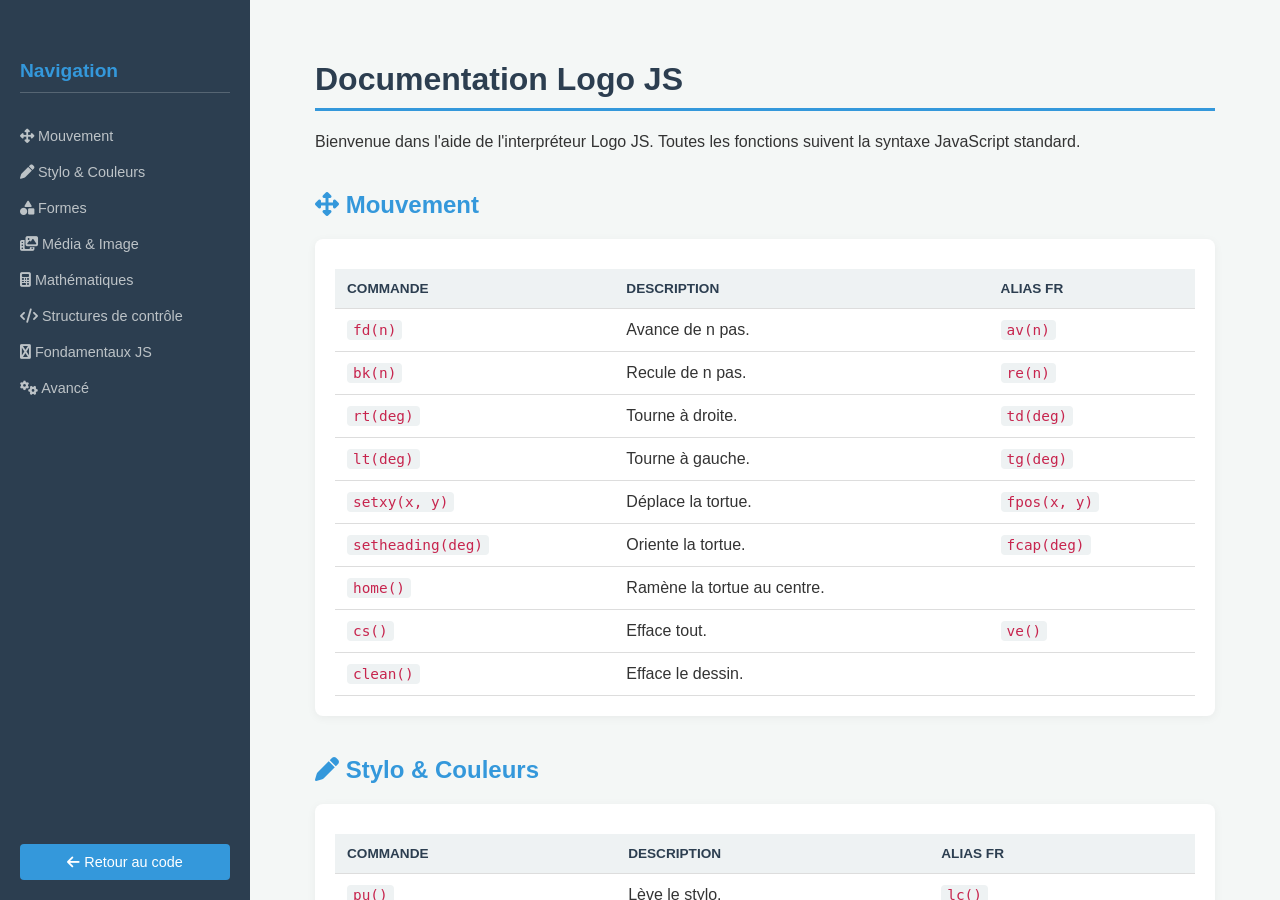
==== help.html @ cd29520a "Add files via upload" ====
<!DOCTYPE html>
<html lang="fr">
<head>
    <meta charset="UTF-8">
    <meta name="viewport" content="width=device-width, initial-scale=1.0">
    <title>Documentation - Logo JS</title>
    <link rel="stylesheet" href="https://cdnjs.cloudflare.com/ajax/libs/font-awesome/6.7.2/css/all.min.css">
    <style>
        :root {
            --primary: #2c3e50;
            --accent: #3498db;
            --bg: #f4f7f6;
            --text: #333;
            --code-bg: #eef2f3;
            --border: #ddd;
        }
        * { box-sizing: border-box; }
        body {
            margin: 0;
            font-family: 'Segoe UI', Tahoma, Geneva, Verdana, sans-serif;
            background: var(--bg);
            color: var(--text);
            display: flex;
            height: 100vh;
            overflow: hidden; /* Body doesn't scroll, layout does */
        }
        
        /* Sidebar */
        .sidebar {
            width: 250px;
            background: var(--primary);
            color: white;
            padding: 20px;
            display: flex;
            flex-direction: column;
            gap: 10px;
        }
        .sidebar h2 { font-size: 1.2rem; margin-bottom: 20px; border-bottom: 1px solid rgba(255,255,255,0.2); padding-bottom: 10px; }
        .sidebar a { color: #bdc3c7; text-decoration: none; font-size: 0.9rem; padding: 5px 0; transition: 0.2s; }
        .sidebar a:hover { color: white; padding-left: 5px; }
        .back-btn { background: var(--accent); color: white !important; padding: 10px !important; border-radius: 4px; text-align: center; margin-top: auto; }

        /* Main Content */
        .main-content {
            flex: 1;
            padding: 40px;
            overflow-y: auto; /* Fix scrolling here */
            scroll-behavior: smooth;
        }
        .container { max-width: 900px; margin: 0 auto; }
        
        h1 { color: var(--primary); border-bottom: 3px solid var(--accent); padding-bottom: 10px; }
        h2 { color: var(--accent); margin-top: 40px; }
        
        .card {
            background: white;
            padding: 20px;
            border-radius: 8px;
            box-shadow: 0 2px 10px rgba(0,0,0,0.05);
            margin-bottom: 20px;
        }
        
        table { width: 100%; border-collapse: collapse; margin-top: 10px; }
        th, td { text-align: left; padding: 12px; border-bottom: 1px solid var(--border); }
        th { background: var(--code-bg); color: var(--primary); font-size: 0.85rem; text-transform: uppercase; }
        
        code {
            background: var(--code-bg);
            padding: 2px 6px;
            border-radius: 4px;
            font-family: 'Fira Code', monospace;
            color: #c7254e;
            font-size: 0.9rem;
        }
        
        .example {
            background: #2d2d2d;
            color: #f8f8f2;
            padding: 15px;
            border-radius: 6px;
            margin-top: 5px;
            font-family: monospace;
            white-space: pre;
        }
        
        .badge {
            display: inline-block;
            padding: 2px 8px;
            border-radius: 10px;
            font-size: 0.75rem;
            background: var(--accent);
            color: white;
            margin-left: 5px;
        }
    </style>
</head>
<body>
    <div class="sidebar">
        <h2>Navigation</h2>
        <a href="#mouvement"><i class="fas fa-arrows-alt"></i> Mouvement</a>
        <a href="#stylo"><i class="fas fa-pen"></i> Stylo & Couleurs</a>
        <a href="#formes"><i class="fas fa-shapes"></i> Formes</a>
        <a href="#media"><i class="fas fa-photo-video"></i> Média & Image</a>
        <a href="#math"><i class="fas fa-calculator"></i> Mathématiques</a>
        <a href="#structures"><i class="fas fa-code"></i> Structures de contrôle</a>
        <a href="#js-base"><i class="fas fa-js-square"></i> Fondamentaux JS</a>
        <a href="#avance"><i class="fas fa-cogs"></i> Avancé</a>
        <a href="index.html" class="back-btn"><i class="fas fa-arrow-left"></i> Retour au code</a>
    </div>

    <div class="main-content">
        <div class="container">
            <h1>Documentation Logo JS</h1>
            <p>Bienvenue dans l'aide de l'interpréteur Logo JS. Toutes les fonctions suivent la syntaxe JavaScript standard.</p>

            <section id="mouvement">
                <h2><i class="fas fa-arrows-alt"></i> Mouvement</h2>
                <div class="card">
                    <table>
                        <thead>
                            <tr><th>Commande</th><th>Description</th><th>Alias FR</th></tr>
                        </thead>
                        <tbody>
                            <tr><td><code>fd(n)</code></td><td>Avance de n pas.</td><td><code>av(n)</code></td></tr>
                            <tr><td><code>bk(n)</code></td><td>Recule de n pas.</td><td><code>re(n)</code></td></tr>
                            <tr><td><code>rt(deg)</code></td><td>Tourne à droite.</td><td><code>td(deg)</code></td></tr>
                            <tr><td><code>lt(deg)</code></td><td>Tourne à gauche.</td><td><code>tg(deg)</code></td></tr>
                            <tr><td><code>setxy(x, y)</code></td><td>Déplace la tortue.</td><td><code>fpos(x, y)</code></td></tr>
                            <tr><td><code>setheading(deg)</code></td><td>Oriente la tortue.</td><td><code>fcap(deg)</code></td></tr>
                            <tr><td><code>home()</code></td><td>Ramène la tortue au centre.</td><td></td></tr>
                            <tr><td><code>cs()</code></td><td>Efface tout.</td><td><code>ve()</code></td></tr>
                            <tr><td><code>clean()</code></td><td>Efface le dessin.</td><td></td></tr>
                        </tbody>
                    </table>
                </div>
            </section>

            <section id="stylo">
                <h2><i class="fas fa-pen"></i> Stylo & Couleurs</h2>
                <div class="card">
                    <table>
                        <thead>
                            <tr><th>Commande</th><th>Description</th><th>Alias FR</th></tr>
                        </thead>
                        <tbody>
                            <tr><td><code>pu()</code></td><td>Lève le stylo.</td><td><code>lc()</code></td></tr>
                            <tr><td><code>pd()</code></td><td>Abaisse le stylo.</td><td><code>bc()</code></td></tr>
                            <tr><td><code>setcolor(c)</code></td><td>Couleur du stylo.</td><td><code>fcc(c)</code></td></tr>
                            <tr><td><code>setwidth(n)</code></td><td>Épaisseur du stylo.</td><td><code>fixetaille(n)</code></td></tr>
                            <tr><td><code>fillcolor(c)</code></td><td>Couleur remplissage.</td><td><code>fcl(c)</code></td></tr>
                            <tr><td><code>fill()</code></td><td>Remplit la forme.</td><td></td></tr>
                            <tr><td><code>canvascolor(c)</code></td><td>Couleur du canevas.</td><td><code>fct(c)</code></td></tr>
                            <tr><td><code>opacity(n)</code></td><td>Opacité globale.</td><td><code>opacité(n)</code></td></tr>
                        </tbody>
                    </table>
                </div>
            </section>

            <section id="formes">
                <h2><i class="fas fa-shapes"></i> Formes Géométriques</h2>
                <div class="card">
                    <table>
                        <thead>
                            <tr><th>Commande</th><th>Description</th><th>Alias FR</th></tr>
                        </thead>
                        <tbody>
                            <tr><td><code>circle(r)</code></td><td>Trace un cercle.</td><td><code>cercle(r)</code></td></tr>
                            <tr><td><code>arc(deg, r)</code></td><td>Trace un arc.</td><td></td></tr>
                            <tr><td><code>rectangle(w, h)</code></td><td>Trace un rectangle.</td><td></td></tr>
                            <tr><td><code>ellipse(w, h)</code></td><td>Trace une ellipse.</td><td></td></tr>
                            <tr><td><code>polygon(c, t)</code></td><td>Trace un polygone.</td><td><code>polygone(c, t)</code></td></tr>
                            <tr><td><code>star(p, r1, r2)</code></td><td>Trace une étoile.</td><td><code>étoile(p, r1, r2)</code></td></tr>
                            <tr><td><code>line(x1, y1, x2, y2)</code></td><td>Trace une ligne.</td><td></td></tr>
                            <tr><td><code>stamp()</code></td><td>Empreinte tortue.</td><td><code>tampon()</code></td></tr>
                        </tbody>
                    </table>
                </div>
            </section>

            <section id="media">
                <h2><i class="fas fa-photo-video"></i> Média & Image</h2>
                <div class="card">
                    <table>
                        <thead>
                            <tr><th>Commande</th><th>Description</th></tr>
                        </thead>
                        <tbody>
                            <tr><td><code>drawimage(url, w, h)</code></td><td>Dessine une image à la position de la tortue.</td></tr>
                            <tr><td><code>showimage(url, x, y, w, h)</code></td><td>Affiche une image fixe sur le canevas.</td></tr>
                            <tr><td><code>showvideo(url, x, y, w, h)</code></td><td>Affiche une vidéo sur le canevas.</td></tr>
                            <tr><td><code>playsound(url)</code></td><td>Joue un fichier audio.</td></tr>
                            <tr><td><code>write("texte")</code></td><td>Écrit du texte à la position de la tortue.</td></tr>
                            <tr><td><code>font("style")</code></td><td>Change la police (ex: "bold 20px Arial").</td></tr>
                        </tbody>
                    </table>
                </div>
            </section>

            <section id="math">
                <h2><i class="fas fa-calculator"></i> Mathématiques</h2>
                <div class="card">
                    <table>
                        <thead>
                            <tr><th>Commande</th><th>Description</th></tr>
                        </thead>
                        <tbody>
                            <tr><td><code>sin(deg)</code>, <code>cos(deg)</code></td><td>Fonctions trigo (en degrés).</td></tr>
                            <tr><td><code>tan(deg)</code>, <code>atan(y, x)</code></td><td>Fonctions trigo (en degrés).</td></tr>
                            <tr><td><code>random(n)</code></td><td>Nombre aléatoire entre 0 et n. Alias: <code>m</code></td></tr>
                            <tr><td><code>integer(n)</code></td><td>Partie entière. Alias: <code>round</code>, <code>ceil</code></td></tr>
                            <tr><td><code>mod(a, b)</code></td><td>Reste de la division. Alias: <code>modulo</code>, <code>o</code></td></tr>
                            <tr><td><code>sqrt(n)</code>, <code>pow(a, b)</code></td><td>Racine carrée et puissance.</td></tr>
                            <tr><td><code>posx()</code>, <code>posy()</code></td><td>Position actuelle.</td></tr>
                            <tr><td><code>heading()</code></td><td>Angle actuel (0-360). Alias: <code>ng</code></td></tr>
                        </tbody>
                    </table>
                </div>
            </section>

            <section id="structures">
                <h2><i class="fas fa-code"></i> Structures de contrôle</h2>
                <div class="card">
                    <h3>Si... Sinon (if... else)</h3>
                    <div class="example">if (posx() > 100) {
    setcolor('red');
} else {
    setcolor('blue');
}</div>

                    <h3>Switch</h3>
                    <div class="example">let forme = 'carré';
switch(forme) {
    case 'carré': 
        polygon(4, 50); break;
    case 'triangle': 
        polygon(3, 50); break;
    default: 
        circle(50);
}</div>
                    
                    <h3>Boucles (for, while)</h3>
                    <p>Utilisez <code>break</code> pour sortir d'une boucle et <code>continue</code> pour passer à l'itération suivante.</p>
                    <div class="example">// Boucle for
for (let i = 0; i < 10; i++) {
    if (i === 5) continue; // Saute l'étape 5
    fd(i * 10);
    rt(90);
}

// Boucle while
let d = 0;
while (d < 100) {
    fd(d);
    rt(45);
    d += 10;
    if (d > 80) break; // Arrête la boucle
}</div>
                </div>
            </section>

            <section id="js-base">
                <h2><i class="fas fa-js-square"></i> Fondamentaux JS</h2>
                <div class="card">
                    <h3>Variables & Déclaration</h3>
                    <div class="example">let x = 10;        // Variable modifiable
const PI = 3.14;    // Constante
var y = 20;         // Ancienne méthode (déconseillé)</div>

                    <h3>Conversions</h3>
                    <div class="example">let n = Number("123");     // Vers nombre
let s = String(123);     // Vers texte
let i = parseInt("10.5"); // Vers entier</div>

                    <h3>Tableaux (Arrays)</h3>
                    <div class="example">let couleurs = ['red', 'green', 'blue'];
couleurs.push('yellow'); // Ajoute
setcolor(couleurs[0]);   // Accède au 1er élément</div>

                    <h3>Dictionnaires / Objets</h3>
                    <div class="example">let config = { taille: 50, couleur: 'red' };
setwidth(config.taille);
setcolor(config['couleur']);</div>

                    <h3>Classes</h3>
                    <div class="example">class Forme {
    constructor(t) { this.t = t; }
    dessine() { fd(this.t); rt(90); }
}
let f = new Forme(100);
f.dessine();</div>
                </div>
            </section>

            <section id="avance">
                <h2><i class="fas fa-cogs"></i> Avancé</h2>
                <div class="card">
                    <table>
                        <thead>
                            <tr><th>Commande</th><th>Description</th><th>Alias FR</th></tr>
                        </thead>
                        <tbody>
                            <tr><td><code>smooth(bool)</code></td><td>Animation fluide.</td><td><code>fluide(bool)</code></td></tr>
                            <tr><td><code>gradient(t, ...)</code></td><td>Dégradé.</td><td><code>dégradé(t, ...)</code></td></tr>
                            <tr><td><code>repeat(n, fn)</code></td><td>Boucle simplifiée.</td><td><code>répète(n, fn)</code></td></tr>
                            <tr><td><code>console.log(...)</code></td><td>Terminal.</td><td><code>print</code></td></tr>
                        </tbody>
                    </table>
                    <p>Exemple de boucle complexe :</p>
                    <div class="example">répète(36, (i) => {
  fcc(rgb(i*7, 100, 255));
  polygone(6, 50);
  td(10);
});</div>
                </div>
            </section>
        </div>
    </div>
</body>
</html>
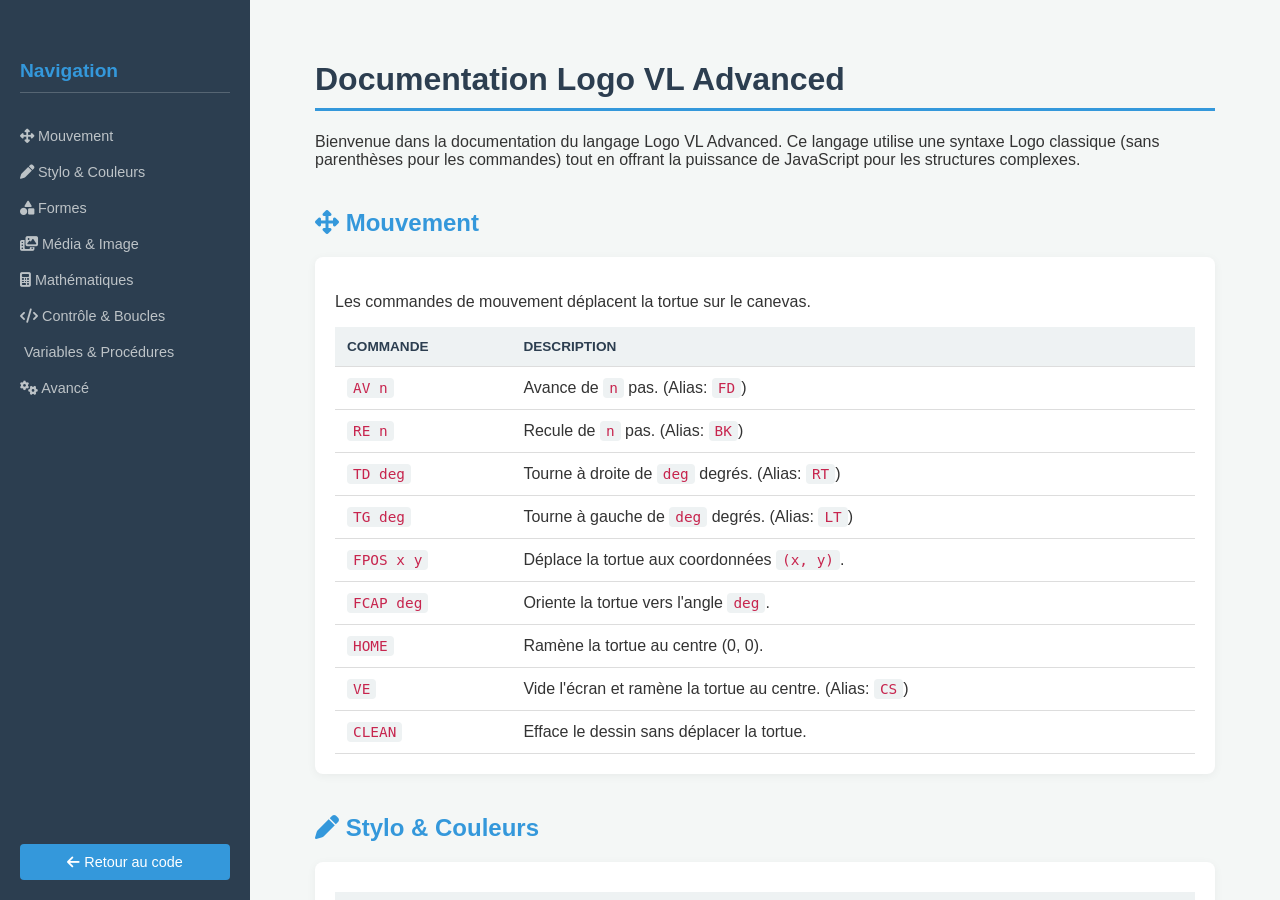
==== commit 3070d260: "Complete Logo VL Advanced: Comprehensive French Documentation and Language Polish - Replaced all Jav" ====
--- a/help.html
+++ b/help.html
@@ -3,7 +3,7 @@
 <head>
     <meta charset="UTF-8">
     <meta name="viewport" content="width=device-width, initial-scale=1.0">
-    <title>Documentation - Logo JS</title>
+    <title>Documentation - Logo VL Advanced</title>
     <link rel="stylesheet" href="https://cdnjs.cloudflare.com/ajax/libs/font-awesome/6.7.2/css/all.min.css">
     <style>
         :root {
@@ -22,7 +22,7 @@
             color: var(--text);
             display: flex;
             height: 100vh;
-            overflow: hidden; /* Body doesn't scroll, layout does */
+            overflow: hidden;
         }
         
         /* Sidebar */
@@ -44,7 +44,7 @@
         .main-content {
             flex: 1;
             padding: 40px;
-            overflow-y: auto; /* Fix scrolling here */
+            overflow-y: auto;
             scroll-behavior: smooth;
         }
         .container { max-width: 900px; margin: 0 auto; }
@@ -92,6 +92,9 @@
             color: white;
             margin-left: 5px;
         }
+        .keyword { color: #bb86fc; font-weight: bold; }
+        .command { color: #03dac6; font-weight: bold; }
+        .variable { color: #ff9800; font-weight: bold; }
     </style>
 </head>
 <body>
@@ -102,34 +105,35 @@
         <a href="#formes"><i class="fas fa-shapes"></i> Formes</a>
         <a href="#media"><i class="fas fa-photo-video"></i> Média & Image</a>
         <a href="#math"><i class="fas fa-calculator"></i> Mathématiques</a>
-        <a href="#structures"><i class="fas fa-code"></i> Structures de contrôle</a>
-        <a href="#js-base"><i class="fas fa-js-square"></i> Fondamentaux JS</a>
+        <a href="#structures"><i class="fas fa-code"></i> Contrôle & Boucles</a>
+        <a href="#variables"><i class="fas fa-variable"></i> Variables & Procédures</a>
         <a href="#avance"><i class="fas fa-cogs"></i> Avancé</a>
         <a href="index.html" class="back-btn"><i class="fas fa-arrow-left"></i> Retour au code</a>
     </div>
 
     <div class="main-content">
         <div class="container">
-            <h1>Documentation Logo JS</h1>
-            <p>Bienvenue dans l'aide de l'interpréteur Logo JS. Toutes les fonctions suivent la syntaxe JavaScript standard.</p>
+            <h1>Documentation Logo VL Advanced</h1>
+            <p>Bienvenue dans la documentation du langage Logo VL Advanced. Ce langage utilise une syntaxe Logo classique (sans parenthèses pour les commandes) tout en offrant la puissance de JavaScript pour les structures complexes.</p>
 
             <section id="mouvement">
                 <h2><i class="fas fa-arrows-alt"></i> Mouvement</h2>
                 <div class="card">
-                    <table>
-                        <thead>
-                            <tr><th>Commande</th><th>Description</th><th>Alias FR</th></tr>
-                        </thead>
-                        <tbody>
-                            <tr><td><code>fd(n)</code></td><td>Avance de n pas.</td><td><code>av(n)</code></td></tr>
-                            <tr><td><code>bk(n)</code></td><td>Recule de n pas.</td><td><code>re(n)</code></td></tr>
-                            <tr><td><code>rt(deg)</code></td><td>Tourne à droite.</td><td><code>td(deg)</code></td></tr>
-                            <tr><td><code>lt(deg)</code></td><td>Tourne à gauche.</td><td><code>tg(deg)</code></td></tr>
-                            <tr><td><code>setxy(x, y)</code></td><td>Déplace la tortue.</td><td><code>fpos(x, y)</code></td></tr>
-                            <tr><td><code>setheading(deg)</code></td><td>Oriente la tortue.</td><td><code>fcap(deg)</code></td></tr>
-                            <tr><td><code>home()</code></td><td>Ramène la tortue au centre.</td><td></td></tr>
-                            <tr><td><code>cs()</code></td><td>Efface tout.</td><td><code>ve()</code></td></tr>
-                            <tr><td><code>clean()</code></td><td>Efface le dessin.</td><td></td></tr>
+                    <p>Les commandes de mouvement déplacent la tortue sur le canevas.</p>
+                    <table>
+                        <thead>
+                            <tr><th>Commande</th><th>Description</th></tr>
+                        </thead>
+                        <tbody>
+                            <tr><td><code>AV n</code></td><td>Avance de <code>n</code> pas. (Alias: <code>FD</code>)</td></tr>
+                            <tr><td><code>RE n</code></td><td>Recule de <code>n</code> pas. (Alias: <code>BK</code>)</td></tr>
+                            <tr><td><code>TD deg</code></td><td>Tourne à droite de <code>deg</code> degrés. (Alias: <code>RT</code>)</td></tr>
+                            <tr><td><code>TG deg</code></td><td>Tourne à gauche de <code>deg</code> degrés. (Alias: <code>LT</code>)</td></tr>
+                            <tr><td><code>FPOS x y</code></td><td>Déplace la tortue aux coordonnées <code>(x, y)</code>.</td></tr>
+                            <tr><td><code>FCAP deg</code></td><td>Oriente la tortue vers l'angle <code>deg</code>.</td></tr>
+                            <tr><td><code>HOME</code></td><td>Ramène la tortue au centre (0, 0).</td></tr>
+                            <tr><td><code>VE</code></td><td>Vide l'écran et ramène la tortue au centre. (Alias: <code>CS</code>)</td></tr>
+                            <tr><td><code>CLEAN</code></td><td>Efface le dessin sans déplacer la tortue.</td></tr>
                         </tbody>
                     </table>
                 </div>
@@ -140,17 +144,17 @@
                 <div class="card">
                     <table>
                         <thead>
-                            <tr><th>Commande</th><th>Description</th><th>Alias FR</th></tr>
-                        </thead>
-                        <tbody>
-                            <tr><td><code>pu()</code></td><td>Lève le stylo.</td><td><code>lc()</code></td></tr>
-                            <tr><td><code>pd()</code></td><td>Abaisse le stylo.</td><td><code>bc()</code></td></tr>
-                            <tr><td><code>setcolor(c)</code></td><td>Couleur du stylo.</td><td><code>fcc(c)</code></td></tr>
-                            <tr><td><code>setwidth(n)</code></td><td>Épaisseur du stylo.</td><td><code>fixetaille(n)</code></td></tr>
-                            <tr><td><code>fillcolor(c)</code></td><td>Couleur remplissage.</td><td><code>fcl(c)</code></td></tr>
-                            <tr><td><code>fill()</code></td><td>Remplit la forme.</td><td></td></tr>
-                            <tr><td><code>canvascolor(c)</code></td><td>Couleur du canevas.</td><td><code>fct(c)</code></td></tr>
-                            <tr><td><code>opacity(n)</code></td><td>Opacité globale.</td><td><code>opacité(n)</code></td></tr>
+                            <tr><th>Commande</th><th>Description</th></tr>
+                        </thead>
+                        <tbody>
+                            <tr><td><code>LC</code></td><td>Lève le stylo (ne trace plus). (Alias: <code>PU</code>)</td></tr>
+                            <tr><td><code>BC</code></td><td>Abaisse le stylo (recommence à tracer). (Alias: <code>PD</code>)</td></tr>
+                            <tr><td><code>FCC couleur</code></td><td>Change la couleur du stylo.</td></tr>
+                            <tr><td><code>FIXETAILLE n</code></td><td>Change l'épaisseur du trait. (Alias: <code>SETWIDTH</code>)</td></tr>
+                            <tr><td><code>FCL couleur</code></td><td>Change la couleur de remplissage.</td></tr>
+                            <tr><td><code>REMPLIS</code></td><td>Remplit la forme actuelle. (Alias: <code>FILL</code>)</td></tr>
+                            <tr><td><code>FCT couleur</code></td><td>Change la couleur du fond (canevas).</td></tr>
+                            <tr><td><code>OPACITE n</code></td><td>Définit l'opacité (0 à 1).</td></tr>
                         </tbody>
                     </table>
                 </div>
@@ -161,36 +165,33 @@
                 <div class="card">
                     <table>
                         <thead>
-                            <tr><th>Commande</th><th>Description</th><th>Alias FR</th></tr>
-                        </thead>
-                        <tbody>
-                            <tr><td><code>circle(r)</code></td><td>Trace un cercle.</td><td><code>cercle(r)</code></td></tr>
-                            <tr><td><code>arc(deg, r)</code></td><td>Trace un arc.</td><td></td></tr>
-                            <tr><td><code>rectangle(w, h)</code></td><td>Trace un rectangle.</td><td></td></tr>
-                            <tr><td><code>ellipse(w, h)</code></td><td>Trace une ellipse.</td><td></td></tr>
-                            <tr><td><code>polygon(c, t)</code></td><td>Trace un polygone.</td><td><code>polygone(c, t)</code></td></tr>
-                            <tr><td><code>star(p, r1, r2)</code></td><td>Trace une étoile.</td><td><code>étoile(p, r1, r2)</code></td></tr>
-                            <tr><td><code>line(x1, y1, x2, y2)</code></td><td>Trace une ligne.</td><td></td></tr>
-                            <tr><td><code>stamp()</code></td><td>Empreinte tortue.</td><td><code>tampon()</code></td></tr>
+                            <tr><th>Commande</th><th>Description</th></tr>
+                        </thead>
+                        <tbody>
+                            <tr><td><code>CERCLE r</code></td><td>Trace un cercle de rayon <code>r</code>.</td></tr>
+                            <tr><td><code>ARC deg r</code></td><td>Trace un arc de cercle.</td></tr>
+                            <tr><td><code>RECTANGLE w h</code></td><td>Trace un rectangle de largeur <code>w</code> et hauteur <code>h</code>.</td></tr>
+                            <tr><td><code>ELLIPSE w h</code></td><td>Trace une ellipse.</td></tr>
+                            <tr><td><code>POLYGONE n t</code></td><td>Trace un polygone régulier de <code>n</code> côtés de taille <code>t</code>.</td></tr>
+                            <tr><td><code>ETOILE p r1 r2</code></td><td>Trace une étoile à <code>p</code> branches.</td></tr>
+                            <tr><td><code>TAMPON</code></td><td>Laisse une empreinte de la tortue sur le canevas.</td></tr>
                         </tbody>
                     </table>
                 </div>
             </section>
 
             <section id="media">
-                <h2><i class="fas fa-photo-video"></i> Média & Image</h2>
-                <div class="card">
-                    <table>
-                        <thead>
-                            <tr><th>Commande</th><th>Description</th></tr>
-                        </thead>
-                        <tbody>
-                            <tr><td><code>drawimage(url, w, h)</code></td><td>Dessine une image à la position de la tortue.</td></tr>
-                            <tr><td><code>showimage(url, x, y, w, h)</code></td><td>Affiche une image fixe sur le canevas.</td></tr>
-                            <tr><td><code>showvideo(url, x, y, w, h)</code></td><td>Affiche une vidéo sur le canevas.</td></tr>
-                            <tr><td><code>playsound(url)</code></td><td>Joue un fichier audio.</td></tr>
-                            <tr><td><code>write("texte")</code></td><td>Écrit du texte à la position de la tortue.</td></tr>
-                            <tr><td><code>font("style")</code></td><td>Change la police (ex: "bold 20px Arial").</td></tr>
+                <h2><i class="fas fa-photo-video"></i> Média & Texte</h2>
+                <div class="card">
+                    <table>
+                        <thead>
+                            <tr><th>Commande</th><th>Description</th></tr>
+                        </thead>
+                        <tbody>
+                            <tr><td><code>AFFICHEIMAGE url w h</code></td><td>Affiche une image.</td></tr>
+                            <tr><td><code>JOUE url</code></td><td>Joue un son.</td></tr>
+                            <tr><td><code>ECRIS "texte"</code></td><td>Écrit du texte.</td></tr>
+                            <tr><td><code>POLICE "style"</code></td><td>Change la police (ex: "bold 20px Arial").</td></tr>
                         </tbody>
                     </table>
                 </div>
@@ -201,17 +202,16 @@
                 <div class="card">
                     <table>
                         <thead>
-                            <tr><th>Commande</th><th>Description</th></tr>
-                        </thead>
-                        <tbody>
-                            <tr><td><code>sin(deg)</code>, <code>cos(deg)</code></td><td>Fonctions trigo (en degrés).</td></tr>
-                            <tr><td><code>tan(deg)</code>, <code>atan(y, x)</code></td><td>Fonctions trigo (en degrés).</td></tr>
-                            <tr><td><code>random(n)</code></td><td>Nombre aléatoire entre 0 et n. Alias: <code>m</code></td></tr>
-                            <tr><td><code>integer(n)</code></td><td>Partie entière. Alias: <code>round</code>, <code>ceil</code></td></tr>
-                            <tr><td><code>mod(a, b)</code></td><td>Reste de la division. Alias: <code>modulo</code>, <code>o</code></td></tr>
-                            <tr><td><code>sqrt(n)</code>, <code>pow(a, b)</code></td><td>Racine carrée et puissance.</td></tr>
-                            <tr><td><code>posx()</code>, <code>posy()</code></td><td>Position actuelle.</td></tr>
-                            <tr><td><code>heading()</code></td><td>Angle actuel (0-360). Alias: <code>ng</code></td></tr>
+                            <tr><th>Fonction</th><th>Description</th></tr>
+                        </thead>
+                        <tbody>
+                            <tr><td><code>SIN(deg)</code>, <code>COS(deg)</code></td><td>Trigonométrie.</td></tr>
+                            <tr><td><code>HASARD n</code></td><td>Nombre aléatoire entre 0 et <code>n</code>.</td></tr>
+                            <tr><td><code>ENTIER n</code></td><td>Arrondi à l'entier inférieur.</td></tr>
+                            <tr><td><code>MODULO a b</code></td><td>Reste de la division.</td></tr>
+                            <tr><td><code>RACINE n</code></td><td>Racine carrée.</td></tr>
+                            <tr><td><code>POSX</code>, <code>POSY</code></td><td>Coordonnées actuelles.</td></tr>
+                            <tr><td><code>CAP</code></td><td>Orientation actuelle.</td></tr>
                         </tbody>
                     </table>
                 </div>
@@ -220,97 +220,69 @@
             <section id="structures">
                 <h2><i class="fas fa-code"></i> Structures de contrôle</h2>
                 <div class="card">
-                    <h3>Si... Sinon (if... else)</h3>
-                    <div class="example">if (posx() > 100) {
-    setcolor('red');
-} else {
-    setcolor('blue');
-}</div>
-
-                    <h3>Switch</h3>
-                    <div class="example">let forme = 'carré';
-switch(forme) {
-    case 'carré': 
-        polygon(4, 50); break;
-    case 'triangle': 
-        polygon(3, 50); break;
-    default: 
-        circle(50);
-}</div>
-                    
-                    <h3>Boucles (for, while)</h3>
-                    <p>Utilisez <code>break</code> pour sortir d'une boucle et <code>continue</code> pour passer à l'itération suivante.</p>
-                    <div class="example">// Boucle for
-for (let i = 0; i < 10; i++) {
-    if (i === 5) continue; // Saute l'étape 5
-    fd(i * 10);
-    rt(90);
-}
-
-// Boucle while
-let d = 0;
-while (d < 100) {
-    fd(d);
-    rt(45);
-    d += 10;
-    if (d > 80) break; // Arrête la boucle
-}</div>
-                </div>
-            </section>
-
-            <section id="js-base">
-                <h2><i class="fas fa-js-square"></i> Fondamentaux JS</h2>
-                <div class="card">
-                    <h3>Variables & Déclaration</h3>
-                    <div class="example">let x = 10;        // Variable modifiable
-const PI = 3.14;    // Constante
-var y = 20;         // Ancienne méthode (déconseillé)</div>
-
-                    <h3>Conversions</h3>
-                    <div class="example">let n = Number("123");     // Vers nombre
-let s = String(123);     // Vers texte
-let i = parseInt("10.5"); // Vers entier</div>
-
-                    <h3>Tableaux (Arrays)</h3>
-                    <div class="example">let couleurs = ['red', 'green', 'blue'];
-couleurs.push('yellow'); // Ajoute
-setcolor(couleurs[0]);   // Accède au 1er élément</div>
-
-                    <h3>Dictionnaires / Objets</h3>
-                    <div class="example">let config = { taille: 50, couleur: 'red' };
-setwidth(config.taille);
-setcolor(config['couleur']);</div>
-
-                    <h3>Classes</h3>
-                    <div class="example">class Forme {
-    constructor(t) { this.t = t; }
-    dessine() { fd(this.t); rt(90); }
-}
-let f = new Forme(100);
-f.dessine();</div>
+                    <h3>REPETE (Boucle)</h3>
+                    <p>Répète un bloc d'instructions <code>n</code> fois. Accédez à l'index via <code>_i0</code> (ou <code>_i1</code>, etc. pour les boucles imbriquées).</p>
+                    <div class="example"><span class="keyword">REPETE</span> 4 [
+  <span class="command">AV</span> 100
+  <span class="command">TD</span> 90
+]</div>
+
+                    <h3>SI... SINON (Condition)</h3>
+                    <div class="example"><span class="keyword">SI</span> (:x == 10) [
+  <span class="command">AV</span> 100
+] <span class="keyword">SINON</span> [
+  <span class="command">RE</span> 100
+]</div>
+
+                    <h3>TANTQUE (Boucle conditionnelle)</h3>
+                    <div class="example"><span class="keyword">TANTQUE</span> (:x < 100) [
+  <span class="command">AV</span> :x
+  <span class="keyword">DONNE</span> :x (:x + 10)
+]</div>
+
+                    <h3>STOP & CONTINUE</h3>
+                    <p><code>STOP</code> permet de sortir d'une boucle immédiatement. <code>CONTINUE</code> passe à l'itération suivante.</p>
+                </div>
+            </section>
+
+            <section id="variables">
+                <h2><i class="fas fa-variable"></i> Variables & Procédures</h2>
+                <div class="card">
+                    <h3>Déclaration de variables</h3>
+                    <p>Utilisez <code>DONNE</code> pour créer ou modifier une variable. Les noms de variables doivent commencer par deux points <code>:</code>.</p>
+                    <div class="example"><span class="keyword">DONNE</span> <span class="variable">:taille</span> 100
+<span class="variable">:vitesse</span> = 50  <span class="hl-comment">// Affectation directe possible</span></div>
+
+                    <h3>Procédures (Fonctions)</h3>
+                    <p>Définissez vos propres commandes avec <code>POUR</code> et <code>FIN</code>.</p>
+                    <div class="example"><span class="keyword">POUR</span> CARRE <span class="variable">:cote</span>
+  <span class="keyword">REPETE</span> 4 [ <span class="command">AV</span> <span class="variable">:cote</span> <span class="command">TD</span> 90 ]
+<span class="keyword">FIN</span>
+
+CARRE 150 <span class="hl-comment">// Appel de la procédure sans parenthèses</span></div>
+
+                    <h3>RENDS (Return)</h3>
+                    <p>Retourne une valeur depuis une procédure.</p>
+                    <div class="example"><span class="keyword">POUR</span> DOUBLE <span class="variable">:n</span>
+  <span class="keyword">RENDS</span> (:n * 2)
+<span class="keyword">FIN</span></div>
                 </div>
             </section>
 
             <section id="avance">
                 <h2><i class="fas fa-cogs"></i> Avancé</h2>
                 <div class="card">
-                    <table>
-                        <thead>
-                            <tr><th>Commande</th><th>Description</th><th>Alias FR</th></tr>
-                        </thead>
-                        <tbody>
-                            <tr><td><code>smooth(bool)</code></td><td>Animation fluide.</td><td><code>fluide(bool)</code></td></tr>
-                            <tr><td><code>gradient(t, ...)</code></td><td>Dégradé.</td><td><code>dégradé(t, ...)</code></td></tr>
-                            <tr><td><code>repeat(n, fn)</code></td><td>Boucle simplifiée.</td><td><code>répète(n, fn)</code></td></tr>
-                            <tr><td><code>console.log(...)</code></td><td>Terminal.</td><td><code>print</code></td></tr>
-                        </tbody>
-                    </table>
-                    <p>Exemple de boucle complexe :</p>
-                    <div class="example">répète(36, (i) => {
-  fcc(rgb(i*7, 100, 255));
-  polygone(6, 50);
-  td(10);
-});</div>
+                    <p>Le langage supporte également les concepts avancés de JavaScript via une syntaxe adaptée.</p>
+                    <ul>
+                        <li><strong>CLASSE :</strong> <code>CLASSE Nom [ ... ]</code> pour définir une classe.</li>
+                        <li><strong>CHOISIS :</strong> <code>CHOISIS (:val) [ CASE val1 [ ... ] AUTRES [ ... ] ]</code> pour un switch/case.</li>
+                        <li><strong>FLUIDE :</strong> <code>FLUIDE v</code> active/désactive l'animation fluide.</li>
+                    </ul>
+                    <div class="example"><span class="keyword">CHOISIS</span> (:couleur) [
+  <span class="keyword">CASE</span> "rouge" [ <span class="command">FCC</span> "red" ]
+  <span class="keyword">CASE</span> "bleu"  [ <span class="command">FCC</span> "blue" ]
+  <span class="keyword">AUTRES</span> [ <span class="command">FCC</span> "black" ]
+]</div>
                 </div>
             </section>
         </div>
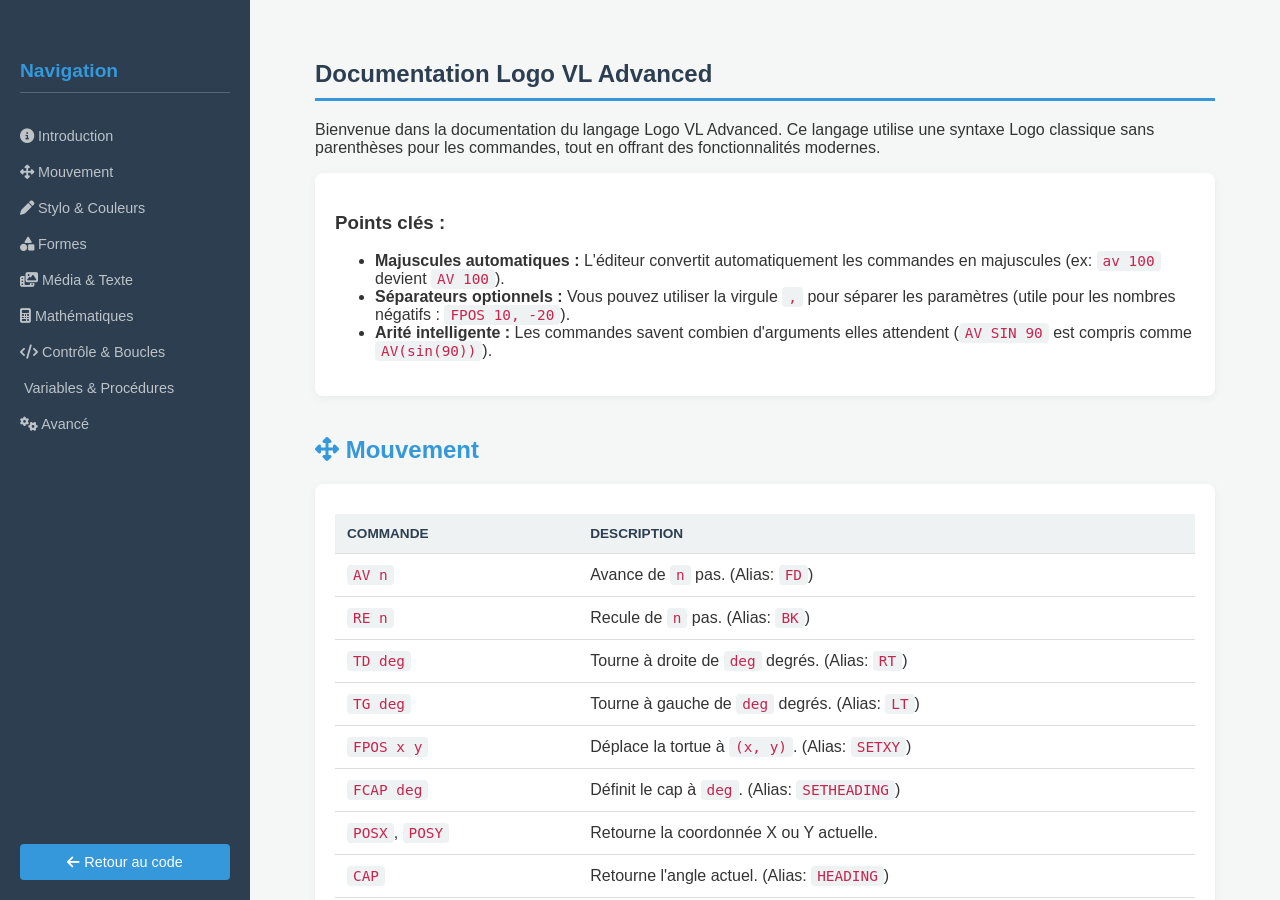
==== commit 03baad14: "Complete conversion to Logo Programming environment with bug fixes and documentation - Implemented L" ====
--- a/help.html
+++ b/help.html
@@ -95,15 +95,17 @@
         .keyword { color: #bb86fc; font-weight: bold; }
         .command { color: #03dac6; font-weight: bold; }
         .variable { color: #ff9800; font-weight: bold; }
+        .comment { color: #75715e; font-style: italic; }
     </style>
 </head>
 <body>
     <div class="sidebar">
         <h2>Navigation</h2>
+        <a href="#intro"><i class="fas fa-info-circle"></i> Introduction</a>
         <a href="#mouvement"><i class="fas fa-arrows-alt"></i> Mouvement</a>
         <a href="#stylo"><i class="fas fa-pen"></i> Stylo & Couleurs</a>
         <a href="#formes"><i class="fas fa-shapes"></i> Formes</a>
-        <a href="#media"><i class="fas fa-photo-video"></i> Média & Image</a>
+        <a href="#media"><i class="fas fa-photo-video"></i> Média & Texte</a>
         <a href="#math"><i class="fas fa-calculator"></i> Mathématiques</a>
         <a href="#structures"><i class="fas fa-code"></i> Contrôle & Boucles</a>
         <a href="#variables"><i class="fas fa-variable"></i> Variables & Procédures</a>
@@ -113,13 +115,22 @@
 
     <div class="main-content">
         <div class="container">
-            <h1>Documentation Logo VL Advanced</h1>
-            <p>Bienvenue dans la documentation du langage Logo VL Advanced. Ce langage utilise une syntaxe Logo classique (sans parenthèses pour les commandes) tout en offrant la puissance de JavaScript pour les structures complexes.</p>
+            <section id="intro">
+                <h1>Documentation Logo VL Advanced</h1>
+                <p>Bienvenue dans la documentation du langage Logo VL Advanced. Ce langage utilise une syntaxe Logo classique sans parenthèses pour les commandes, tout en offrant des fonctionnalités modernes.</p>
+                <div class="card">
+                    <h3>Points clés :</h3>
+                    <ul>
+                        <li><strong>Majuscules automatiques :</strong> L'éditeur convertit automatiquement les commandes en majuscules (ex: <code>av 100</code> devient <code>AV 100</code>).</li>
+                        <li><strong>Séparateurs optionnels :</strong> Vous pouvez utiliser la virgule <code>,</code> pour séparer les paramètres (utile pour les nombres négatifs : <code>FPOS 10, -20</code>).</li>
+                        <li><strong>Arité intelligente :</strong> Les commandes savent combien d'arguments elles attendent (<code>AV SIN 90</code> est compris comme <code>AV(sin(90))</code>).</li>
+                    </ul>
+                </div>
+            </section>
 
             <section id="mouvement">
                 <h2><i class="fas fa-arrows-alt"></i> Mouvement</h2>
                 <div class="card">
-                    <p>Les commandes de mouvement déplacent la tortue sur le canevas.</p>
                     <table>
                         <thead>
                             <tr><th>Commande</th><th>Description</th></tr>
@@ -129,11 +140,14 @@
                             <tr><td><code>RE n</code></td><td>Recule de <code>n</code> pas. (Alias: <code>BK</code>)</td></tr>
                             <tr><td><code>TD deg</code></td><td>Tourne à droite de <code>deg</code> degrés. (Alias: <code>RT</code>)</td></tr>
                             <tr><td><code>TG deg</code></td><td>Tourne à gauche de <code>deg</code> degrés. (Alias: <code>LT</code>)</td></tr>
-                            <tr><td><code>FPOS x y</code></td><td>Déplace la tortue aux coordonnées <code>(x, y)</code>.</td></tr>
-                            <tr><td><code>FCAP deg</code></td><td>Oriente la tortue vers l'angle <code>deg</code>.</td></tr>
-                            <tr><td><code>HOME</code></td><td>Ramène la tortue au centre (0, 0).</td></tr>
-                            <tr><td><code>VE</code></td><td>Vide l'écran et ramène la tortue au centre. (Alias: <code>CS</code>)</td></tr>
-                            <tr><td><code>CLEAN</code></td><td>Efface le dessin sans déplacer la tortue.</td></tr>
+                            <tr><td><code>FPOS x y</code></td><td>Déplace la tortue à <code>(x, y)</code>. (Alias: <code>SETXY</code>)</td></tr>
+                            <tr><td><code>FCAP deg</code></td><td>Définit le cap à <code>deg</code>. (Alias: <code>SETHEADING</code>)</td></tr>
+                            <tr><td><code>POSX</code>, <code>POSY</code></td><td>Retourne la coordonnée X ou Y actuelle.</td></tr>
+                            <tr><td><code>CAP</code></td><td>Retourne l'angle actuel. (Alias: <code>HEADING</code>)</td></tr>
+                            <tr><td><code>DISTANCE x y</code></td><td>Retourne la distance vers <code>(x, y)</code>.</td></tr>
+                            <tr><td><code>TOWARDS x y</code></td><td>Retourne l'angle pour pointer vers <code>(x, y)</code>.</td></tr>
+                            <tr><td><code>HOME</code></td><td>Retourne au centre (0, 0). (Alias: <code>ORIGINE</code>)</td></tr>
+                            <tr><td><code>VE</code></td><td>Vide l'écran et réinitialise la tortue. (Alias: <code>CS</code>)</td></tr>
                         </tbody>
                     </table>
                 </div>
@@ -147,21 +161,21 @@
                             <tr><th>Commande</th><th>Description</th></tr>
                         </thead>
                         <tbody>
-                            <tr><td><code>LC</code></td><td>Lève le stylo (ne trace plus). (Alias: <code>PU</code>)</td></tr>
-                            <tr><td><code>BC</code></td><td>Abaisse le stylo (recommence à tracer). (Alias: <code>PD</code>)</td></tr>
-                            <tr><td><code>FCC couleur</code></td><td>Change la couleur du stylo.</td></tr>
-                            <tr><td><code>FIXETAILLE n</code></td><td>Change l'épaisseur du trait. (Alias: <code>SETWIDTH</code>)</td></tr>
-                            <tr><td><code>FCL couleur</code></td><td>Change la couleur de remplissage.</td></tr>
-                            <tr><td><code>REMPLIS</code></td><td>Remplit la forme actuelle. (Alias: <code>FILL</code>)</td></tr>
-                            <tr><td><code>FCT couleur</code></td><td>Change la couleur du fond (canevas).</td></tr>
-                            <tr><td><code>OPACITE n</code></td><td>Définit l'opacité (0 à 1).</td></tr>
+                            <tr><td><code>LC</code></td><td>Lève le stylo. (Alias: <code>PU</code>)</td></tr>
+                            <tr><td><code>BC</code></td><td>Abaisse le stylo. (Alias: <code>PD</code>)</td></tr>
+                            <tr><td><code>FCC couleur</code></td><td>Couleur du trait (nom, #hex, ou <code>RVB</code>). (Alias: <code>SETCOLOR</code>)</td></tr>
+                            <tr><td><code>FCB couleur</code></td><td>Couleur de remplissage. (Alias: <code>FILLCOLOR</code>)</td></tr>
+                            <tr><td><code>FTC n</code></td><td>Épaisseur du trait. (Alias: <code>SETWIDTH</code>)</td></tr>
+                            <tr><td><code>REMPLIS</code></td><td>Remplit la zone fermée actuelle. (Alias: <code>FILL</code>)</td></tr>
+                            <tr><td><code>FCA couleur</code></td><td>Couleur du fond. (Alias: <code>CANVASCOLOR</code>)</td></tr>
+                            <tr><td><code>OPACITE n</code></td><td>Définit l'opacité (0.0 à 1.0).</td></tr>
                         </tbody>
                     </table>
                 </div>
             </section>
 
             <section id="formes">
-                <h2><i class="fas fa-shapes"></i> Formes Géométriques</h2>
+                <h2><i class="fas fa-shapes"></i> Formes</h2>
                 <div class="card">
                     <table>
                         <thead>
@@ -169,12 +183,11 @@
                         </thead>
                         <tbody>
                             <tr><td><code>CERCLE r</code></td><td>Trace un cercle de rayon <code>r</code>.</td></tr>
-                            <tr><td><code>ARC deg r</code></td><td>Trace un arc de cercle.</td></tr>
-                            <tr><td><code>RECTANGLE w h</code></td><td>Trace un rectangle de largeur <code>w</code> et hauteur <code>h</code>.</td></tr>
+                            <tr><td><code>ARC a r</code></td><td>Trace un arc de <code>a</code> degrés et rayon <code>r</code>.</td></tr>
+                            <tr><td><code>RECTANGLE w h</code></td><td>Trace un rectangle de <code>w</code> par <code>h</code>.</td></tr>
                             <tr><td><code>ELLIPSE w h</code></td><td>Trace une ellipse.</td></tr>
-                            <tr><td><code>POLYGONE n t</code></td><td>Trace un polygone régulier de <code>n</code> côtés de taille <code>t</code>.</td></tr>
+                            <tr><td><code>POLYGONE n t</code></td><td>Trace un polygone de <code>n</code> côtés et taille <code>t</code>.</td></tr>
                             <tr><td><code>ETOILE p r1 r2</code></td><td>Trace une étoile à <code>p</code> branches.</td></tr>
-                            <tr><td><code>TAMPON</code></td><td>Laisse une empreinte de la tortue sur le canevas.</td></tr>
                         </tbody>
                     </table>
                 </div>
@@ -188,10 +201,9 @@
                             <tr><th>Commande</th><th>Description</th></tr>
                         </thead>
                         <tbody>
-                            <tr><td><code>AFFICHEIMAGE url w h</code></td><td>Affiche une image.</td></tr>
-                            <tr><td><code>JOUE url</code></td><td>Joue un son.</td></tr>
-                            <tr><td><code>ECRIS "texte"</code></td><td>Écrit du texte.</td></tr>
-                            <tr><td><code>POLICE "style"</code></td><td>Change la police (ex: "bold 20px Arial").</td></tr>
+                            <tr><td><code>ECRIS "texte"</code></td><td>Affiche du texte dans le terminal.</td></tr>
+                            <tr><td><code>AFFICHEIMAGE url [x y w h]</code></td><td>Affiche une image sur le canevas.</td></tr>
+                            <tr><td><code>JOUE url</code></td><td>Joue un fichier audio.</td></tr>
                         </tbody>
                     </table>
                 </div>
@@ -205,66 +217,60 @@
                             <tr><th>Fonction</th><th>Description</th></tr>
                         </thead>
                         <tbody>
-                            <tr><td><code>SIN(deg)</code>, <code>COS(deg)</code></td><td>Trigonométrie.</td></tr>
-                            <tr><td><code>HASARD n</code></td><td>Nombre aléatoire entre 0 et <code>n</code>.</td></tr>
-                            <tr><td><code>ENTIER n</code></td><td>Arrondi à l'entier inférieur.</td></tr>
+                            <tr><td><code>SIN deg</code>, <code>COS deg</code>, <code>TAN deg</code></td><td>Trigonométrie (en degrés).</td></tr>
+                            <tr><td><code>HASARD n</code></td><td>Nombre aléatoire entre 0 et <code>n</code>. (Alias: <code>RANDOM</code>)</td></tr>
+                            <tr><td><code>RACINE n</code></td><td>Racine carrée. (Alias: <code>SQRT</code>)</td></tr>
+                            <tr><td><code>n1 ^ n2</code></td><td>Puissance (ex: <code>2 ^ 3</code> pour 8).</td></tr>
                             <tr><td><code>MODULO a b</code></td><td>Reste de la division.</td></tr>
-                            <tr><td><code>RACINE n</code></td><td>Racine carrée.</td></tr>
-                            <tr><td><code>POSX</code>, <code>POSY</code></td><td>Coordonnées actuelles.</td></tr>
-                            <tr><td><code>CAP</code></td><td>Orientation actuelle.</td></tr>
+                            <tr><td><code>RVB r v b</code></td><td>Crée une couleur (0-255). (Alias: <code>RGB</code>)</td></tr>
                         </tbody>
                     </table>
                 </div>
             </section>
 
             <section id="structures">
-                <h2><i class="fas fa-code"></i> Structures de contrôle</h2>
-                <div class="card">
-                    <h3>REPETE (Boucle)</h3>
-                    <p>Répète un bloc d'instructions <code>n</code> fois. Accédez à l'index via <code>_i0</code> (ou <code>_i1</code>, etc. pour les boucles imbriquées).</p>
-                    <div class="example"><span class="keyword">REPETE</span> 4 [
-  <span class="command">AV</span> 100
-  <span class="command">TD</span> 90
+                <h2><i class="fas fa-code"></i> Contrôle</h2>
+                <div class="card">
+                    <h3>REPETE n [ ... ]</h3>
+                    <div class="example"><span class="keyword">REPETE</span> 36 [ <span class="command">AV</span> 10 <span class="command">TD</span> 10 ]</div>
+
+                    <h3>SI condition [ ... ] SINON [ ... ]</h3>
+                    <div class="example"><span class="keyword">SI</span> (:x > 10) [ <span class="command">AV</span> 100 ] <span class="keyword">SINON</span> [ <span class="command">RE</span> 100 ]</div>
+
+                    <h3>TANTQUE condition [ ... ]</h3>
+                    <div class="example"><span class="keyword">TANTQUE</span> (:x < 100) [ <span class="variable">:x</span>++ ]</div>
+
+                    <h3>CHOISIS val [ CASE v1 [ ... ] AUTRES [ ... ] ]</h3>
+                    <div class="example"><span class="keyword">CHOISIS</span> (:c) [
+  <span class="keyword">CASE</span> "rouge" [ <span class="command">FCC</span> "red" ]
+  <span class="keyword">AUTRES</span> [ <span class="command">FCC</span> "black" ]
 ]</div>
-
-                    <h3>SI... SINON (Condition)</h3>
-                    <div class="example"><span class="keyword">SI</span> (:x == 10) [
-  <span class="command">AV</span> 100
-] <span class="keyword">SINON</span> [
-  <span class="command">RE</span> 100
-]</div>
-
-                    <h3>TANTQUE (Boucle conditionnelle)</h3>
-                    <div class="example"><span class="keyword">TANTQUE</span> (:x < 100) [
-  <span class="command">AV</span> :x
-  <span class="keyword">DONNE</span> :x (:x + 10)
-]</div>
-
-                    <h3>STOP & CONTINUE</h3>
-                    <p><code>STOP</code> permet de sortir d'une boucle immédiatement. <code>CONTINUE</code> passe à l'itération suivante.</p>
                 </div>
             </section>
 
             <section id="variables">
                 <h2><i class="fas fa-variable"></i> Variables & Procédures</h2>
                 <div class="card">
-                    <h3>Déclaration de variables</h3>
-                    <p>Utilisez <code>DONNE</code> pour créer ou modifier une variable. Les noms de variables doivent commencer par deux points <code>:</code>.</p>
-                    <div class="example"><span class="keyword">DONNE</span> <span class="variable">:taille</span> 100
-<span class="variable">:vitesse</span> = 50  <span class="hl-comment">// Affectation directe possible</span></div>
-
-                    <h3>Procédures (Fonctions)</h3>
-                    <p>Définissez vos propres commandes avec <code>POUR</code> et <code>FIN</code>.</p>
-                    <div class="example"><span class="keyword">POUR</span> CARRE <span class="variable">:cote</span>
-  <span class="keyword">REPETE</span> 4 [ <span class="command">AV</span> <span class="variable">:cote</span> <span class="command">TD</span> 90 ]
+                    <h3>Variables</h3>
+                    <p>Déclaration avec <code>DONNE</code> ou affectation directe.</p>
+                    <div class="example"><span class="keyword">DONNE</span> <span class="variable">:x</span> 10
+<span class="variable">:y</span> = 20
+<span class="variable">:x</span> += 5</div>
+
+                    <h3>Procédures</h3>
+                    <div class="example"><span class="keyword">POUR</span> TRIANGLE <span class="variable">:t</span>
+  <span class="keyword">REPETE</span> 3 [ <span class="command">AV</span> <span class="variable">:t</span> <span class="command">TD</span> 120 ]
 <span class="keyword">FIN</span>
 
-CARRE 150 <span class="hl-comment">// Appel de la procédure sans parenthèses</span></div>
-
-                    <h3>RENDS (Return)</h3>
-                    <p>Retourne une valeur depuis une procédure.</p>
-                    <div class="example"><span class="keyword">POUR</span> DOUBLE <span class="variable">:n</span>
-  <span class="keyword">RENDS</span> (:n * 2)
+TRIANGLE 100</div>
+
+                    <h3>Récursivité</h3>
+                    <div class="example"><span class="keyword">POUR</span> ARBRE <span class="variable">:t</span>
+  <span class="keyword">SI</span> :t < 5 [ <span class="keyword">STOP</span> ]
+  <span class="command">AV</span> :t
+  <span class="command">TG</span> 30 ARBRE :t * 0.7
+  <span class="command">TD</span> 60 ARBRE :t * 0.7
+  <span class="command">TG</span> 30 <span class="command">RE</span> :t
 <span class="keyword">FIN</span></div>
                 </div>
             </section>
@@ -272,17 +278,13 @@
             <section id="avance">
                 <h2><i class="fas fa-cogs"></i> Avancé</h2>
                 <div class="card">
-                    <p>Le langage supporte également les concepts avancés de JavaScript via une syntaxe adaptée.</p>
-                    <ul>
-                        <li><strong>CLASSE :</strong> <code>CLASSE Nom [ ... ]</code> pour définir une classe.</li>
-                        <li><strong>CHOISIS :</strong> <code>CHOISIS (:val) [ CASE val1 [ ... ] AUTRES [ ... ] ]</code> pour un switch/case.</li>
-                        <li><strong>FLUIDE :</strong> <code>FLUIDE v</code> active/désactive l'animation fluide.</li>
-                    </ul>
-                    <div class="example"><span class="keyword">CHOISIS</span> (:couleur) [
-  <span class="keyword">CASE</span> "rouge" [ <span class="command">FCC</span> "red" ]
-  <span class="keyword">CASE</span> "bleu"  [ <span class="command">FCC</span> "blue" ]
-  <span class="keyword">AUTRES</span> [ <span class="command">FCC</span> "black" ]
+                    <h3>Classes</h3>
+                    <div class="example"><span class="keyword">CLASSE</span> Point [
+  constructeur [ <span class="variable">this.x</span> = 0 ]
+  setX [ <span class="keyword">DONNE</span> <span class="variable">this.x</span> 10 ]
 ]</div>
+                    <h3>Opérateurs</h3>
+                    <p>Supports des opérateurs : <code>+</code>, <code>-</code>, <code>*</code>, <code>/</code>, <code>%</code>, <code>^</code>, <code>++</code>, <code>--</code>, <code>+=</code>, <code>-=</code>, <code>*=</code>, <code>/=</code>, <code>==</code>, <code>!=</code>, <code>></code>, <code><</code>, <code>>=</code>, <code><=</code>.</p>
                 </div>
             </section>
         </div>
